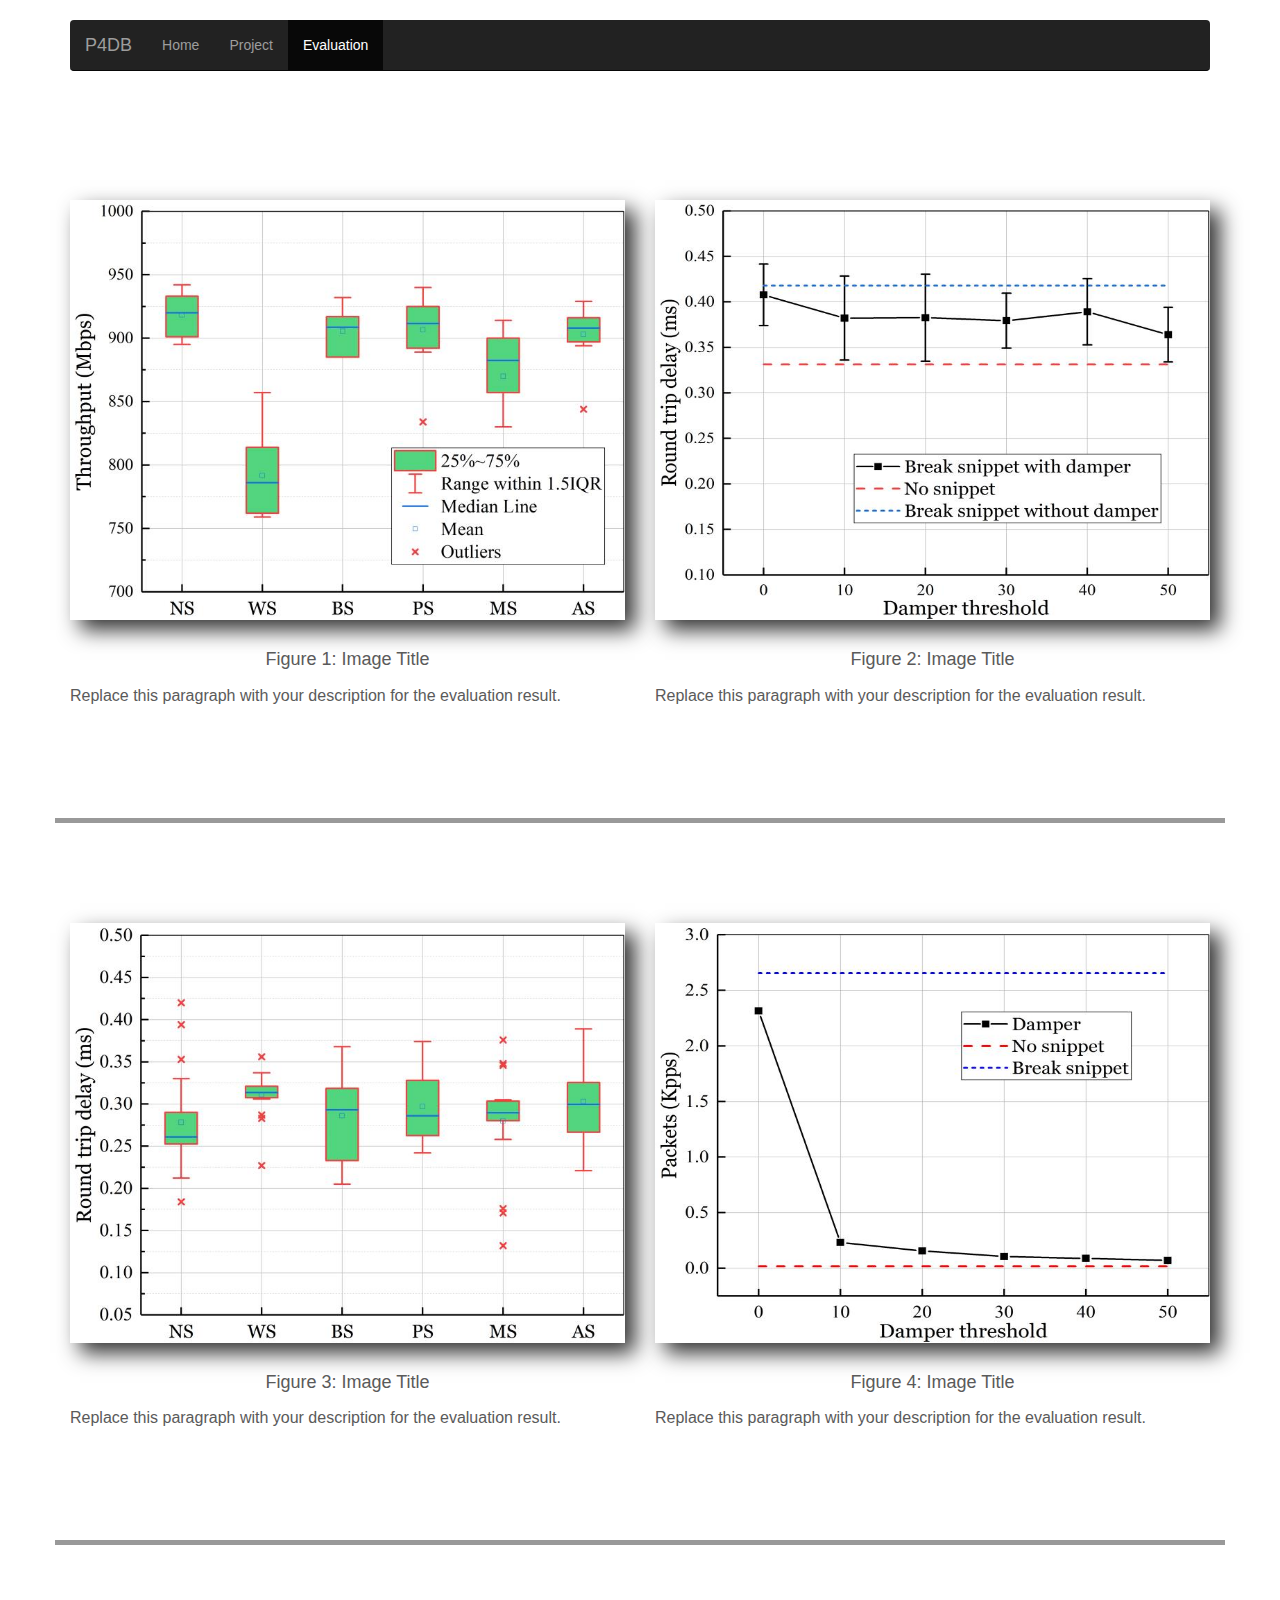
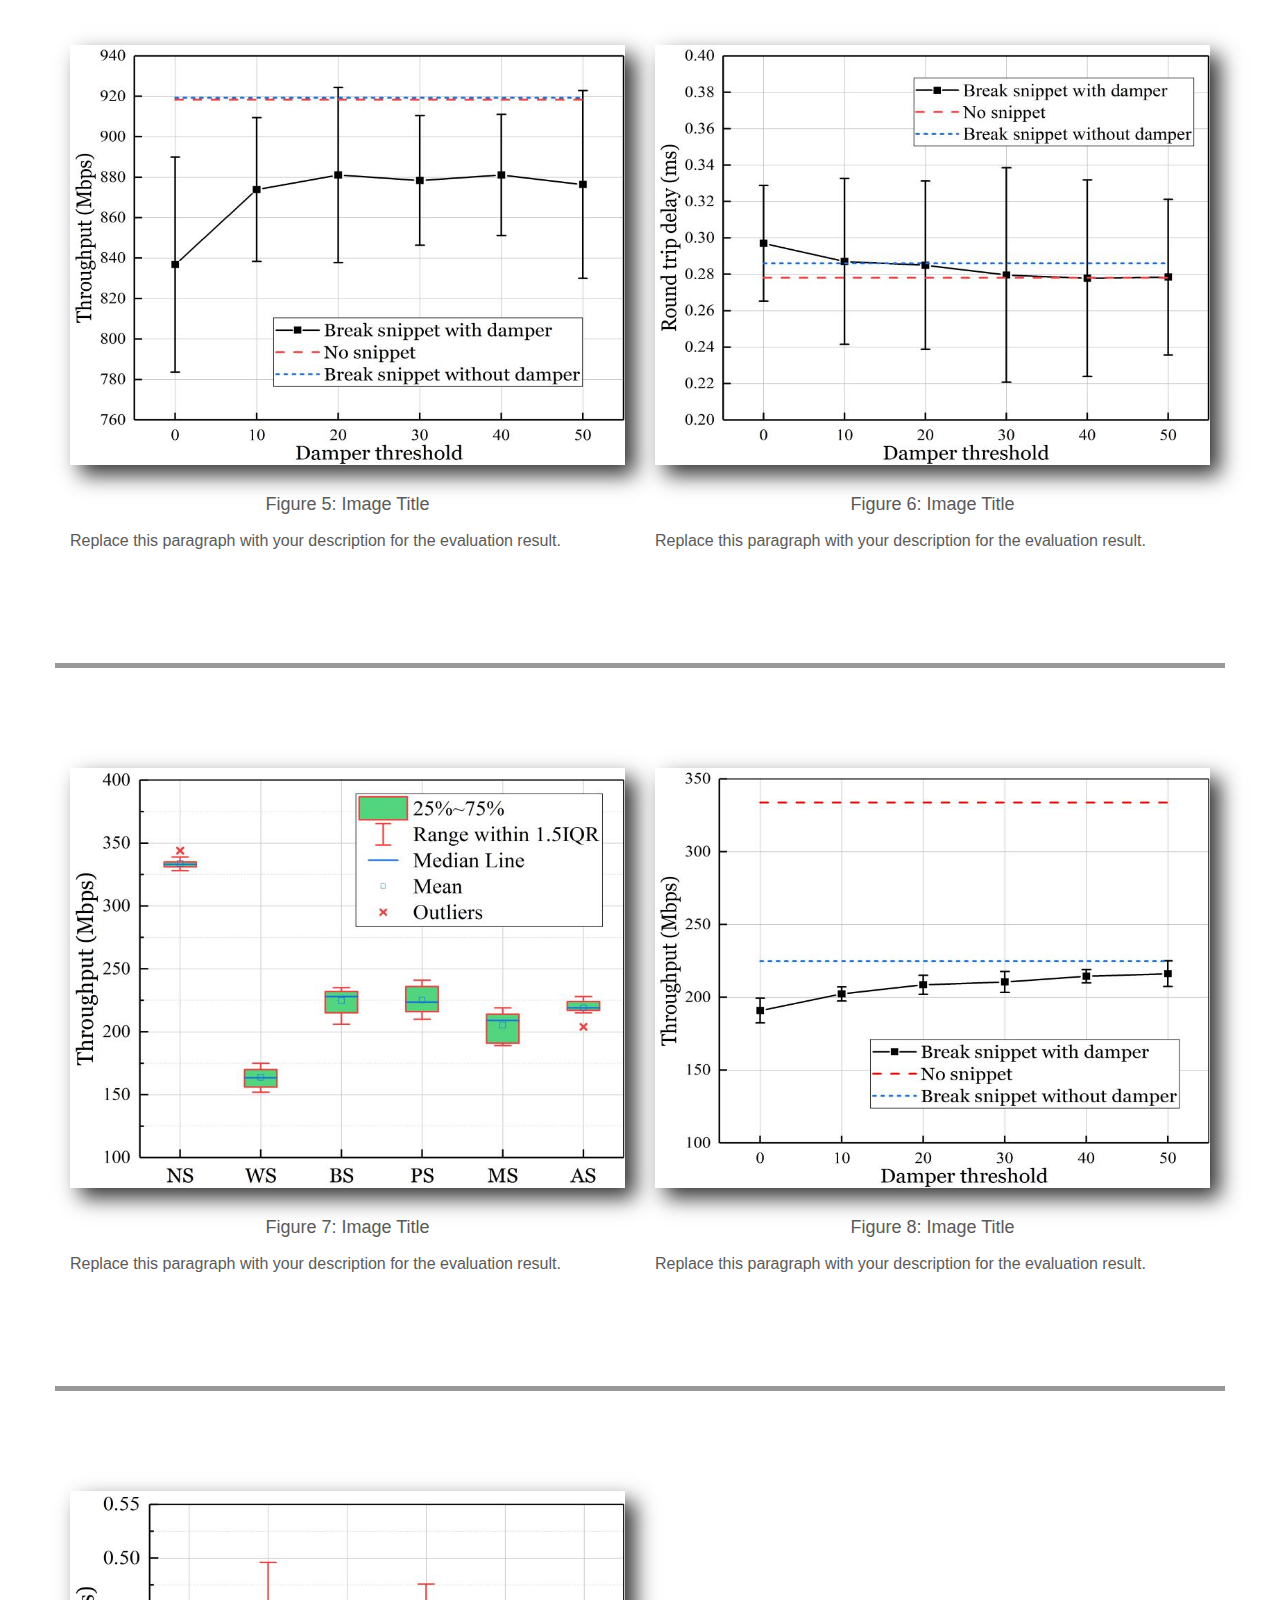
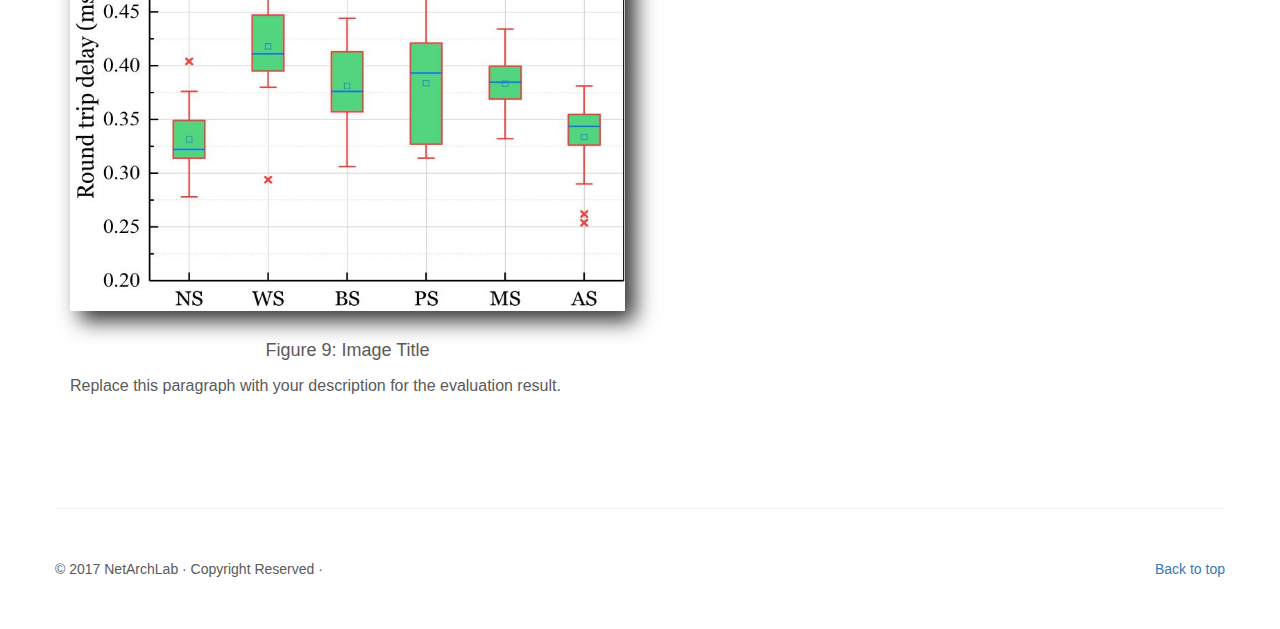
==== evaluation.html @ 3406695e "add evaludation result page" ====
<!DOCTYPE html>
<html lang="en">
  <head>
    <meta charset="utf-8">
    <meta http-equiv="X-UA-Compatible" content="IE=edge">
    <meta name="viewport" content="width=device-width, initial-scale=1">
    <!-- The above 3 meta tags *must* come first in the head; any other head content must come *after* these tags -->
    <meta name="description" content="On-the-fly Debugging of the Programmable Data Plane">
    <meta name="author" content="Zhang Cheng, Zhou Yu">
    <link rel="icon" href="/favicon.ico">

    <title>The P4DB Project Website</title>

    <!-- Bootstrap core CSS -->
    <link href="dist/css/bootstrap.min.css" rel="stylesheet">

    <!-- IE10 viewport hack for Surface/desktop Windows 8 bug -->
    <link href="assets/css/ie10-viewport-bug-workaround.css" rel="stylesheet">

    <!-- Just for debugging purposes. Don't actually copy these 2 lines! -->
    <!--[if lt IE 9]><script src="../../assets/js/ie8-responsive-file-warning.js"></script><![endif]-->
    <script src="assets/js/ie-emulation-modes-warning.js"></script>

    <!-- HTML5 shim and Respond.js for IE8 support of HTML5 elements and media queries -->
    <!--[if lt IE 9]>
      <script src="https://oss.maxcdn.com/html5shiv/3.7.3/html5shiv.min.js"></script>
      <script src="https://oss.maxcdn.com/respond/1.4.2/respond.min.js"></script>
    <![endif]-->

    <!-- Custom styles for this template -->
    <link href="carousel.css" rel="stylesheet">
    <link href="assets/css/evaluation.css" rel="stylesheet">
  </head>
  <body>
    <div class="navbar-wrapper" id="top">
      <div class="container">

        <nav class="navbar navbar-inverse navbar-static-top">
          <div class="container">
            <div class="navbar-header">
              <button type="button" class="navbar-toggle collapsed" data-toggle="collapse" data-target="#navbar" aria-expanded="false" aria-controls="navbar">
                <span class="sr-only">Toggle navigation</span>
                <span class="icon-bar"></span>
                <span class="icon-bar"></span>
                <span class="icon-bar"></span>
              </button>
              <a class="navbar-brand" href="javascript:;">P4DB</a>
            </div>
            <div id="navbar" class="navbar-collapse collapse">
              <ul class="nav navbar-nav">
                <li><a href="index.html">Home</a></li>
                <li><a href="https://github.com/p4db">Project</a></li>
                <li class="active"><a href="javascript:;">Evaluation</a></li>
              </ul>
            </div>
          </div>
        </nav>

      </div>
    </div>

   <!-- Reuslt Display Area -->
    <div class="container result-area">
      <div class="row result-pair first-row">
        <div class="result col-lg-offset-0 col-lg-6 col-md-offset-2 col-md-8 col-sm-offset-1 col-sm-10 col-xs-offset-0 col-xs-12">
          <img src="assets/img/result-1.jpg" alt="Evaluation result image">
          <h4>Figure 1: Image Title</h4>
          <p>Replace this paragraph with your description for the evaluation result.</p>
        </div><!-- end of a column -->
        <div class="result col-lg-offset-0 col-lg-6 col-md-offset-2 col-md-8 col-sm-offset-1 col-sm-10 col-xs-offset-0 col-xs-12">
          <img src="assets/img/result-2.jpg" alt="Evaluation result image">
          <h4>Figure 2: Image Title</h4>
          <p>Replace this paragraph with your description for the evaluation result.</p>
        </div><!-- end of a column -->
        <div class="clearfix"></div>
      </div><!-- end of a row -->

      <div class="row result-pair">
        <div class="result col-lg-offset-0 col-lg-6 col-md-offset-2 col-md-8 col-sm-offset-1 col-sm-10 col-xs-offset-0 col-xs-12">
          <img src="assets/img/result-3.jpg" alt="Evaluation result image">
          <h4>Figure 3: Image Title</h4>
          <p>Replace this paragraph with your description for the evaluation result.</p>
        </div><!-- end of a column -->
        <div class="result col-lg-offset-0 col-lg-6 col-md-offset-2 col-md-8 col-sm-offset-1 col-sm-10 col-xs-offset-0 col-xs-12">
          <img src="assets/img/result-4.jpg" alt="Evaluation result image">
          <h4>Figure 4: Image Title</h4>
          <p>Replace this paragraph with your description for the evaluation result.</p>
        </div><!-- end of a column -->
      </div><!-- end of a row -->

      <div class="row result-pair">
        <div class="result col-lg-offset-0 col-lg-6 col-md-offset-2 col-md-8 col-sm-offset-1 col-sm-10 col-xs-offset-0 col-xs-12">
          <img src="assets/img/result-5.jpg" alt="Evaluation result image">
          <h4>Figure 5: Image Title</h4>
          <p>Replace this paragraph with your description for the evaluation result.</p>
        </div><!-- end of a column -->
        <div class="result col-lg-offset-0 col-lg-6 col-md-offset-2 col-md-8 col-sm-offset-1 col-sm-10 col-xs-offset-0 col-xs-12">
          <img src="assets/img/result-6.jpg" alt="Evaluation result image">
          <h4>Figure 6: Image Title</h4>
          <p>Replace this paragraph with your description for the evaluation result.</p>
        </div><!-- end of a column -->
      </div><!-- end of a row -->

      <div class="row result-pair">
        <div class="result col-lg-offset-0 col-lg-6 col-md-offset-2 col-md-8 col-sm-offset-1 col-sm-10 col-xs-offset-0 col-xs-12">
          <img src="assets/img/result-7.jpg" alt="Evaluation result image">
          <h4>Figure 7: Image Title</h4>
          <p>Replace this paragraph with your description for the evaluation result.</p>
        </div><!-- end of a column -->
        <div class="result col-lg-offset-0 col-lg-6 col-md-offset-2 col-md-8 col-sm-offset-1 col-sm-10 col-xs-offset-0 col-xs-12">
          <img src="assets/img/result-8.jpg" alt="Evaluation result image">
          <h4>Figure 8: Image Title</h4>
          <p>Replace this paragraph with your description for the evaluation result.</p>
        </div><!-- end of a column -->
      </div><!-- end of a row -->

      <div class="row result-single">
        <div class="result col-lg-offset-0 col-lg-6 col-md-offset-2 col-md-8 col-sm-offset-1 col-sm-10 col-xs-offset-0 col-xs-12">
          <img src="assets/img/result-9.jpg" alt="Evaluation result image">
          <h4>Figure 9: Image Title</h4>
          <p>Replace this paragraph with your description for the evaluation result.</p>
        </div><!-- end of a column -->
      </div><!-- end of a row -->
    </div>

    <!-- copy right footer -->
    <footer class="container">
      <div class="row">
        <p>© 2017 NetArchLab · Copyright Reserved ·</p>
        <a href="#top"> Back to top</a>
      </div>
    </footer>

    <!-- Bootstrap core JavaScript
    ================================================== -->
    <!-- Placed at the end of the document so the pages load faster -->
    <script src="https://ajax.googleapis.com/ajax/libs/jquery/1.12.4/jquery.min.js"></script>
    <script>window.jQuery || document.write('<script src="assets/js/vendor/jquery.min.js"><\/script>')</script>
    <script src="dist/js/bootstrap.min.js"></script>
    <!-- Just to make our placeholder images work. Don't actually copy the next line! -->
    <script src="assets/js/vendor/holder.min.js"></script>
    <!-- IE10 viewport hack for Surface/desktop Windows 8 bug -->
    <script src="assets/js/ie10-viewport-bug-workaround.js"></script>
  </body>
</html>
---- assets/css/ie10-viewport-bug-workaround.css ----
/*!
 * IE10 viewport hack for Surface/desktop Windows 8 bug
 * Copyright 2014-2015 Twitter, Inc.
 * Licensed under MIT (https://github.com/twbs/bootstrap/blob/master/LICENSE)
 */

/*
 * See the Getting Started docs for more information:
 * http://getbootstrap.com/getting-started/#support-ie10-width
 */
@-ms-viewport     { width: device-width; }
@-o-viewport      { width: device-width; }
@viewport         { width: device-width; }
---- carousel.css ----
/* GLOBAL STYLES
-------------------------------------------------- */
/* Padding below the footer and lighter body text */

body {
  padding-bottom: 40px;
  color: #5a5a5a;
}


/* CUSTOMIZE THE NAVBAR
-------------------------------------------------- */

/* Special class on .container surrounding .navbar, used for positioning it into place. */
.navbar-wrapper {
  position: absolute;
  top: 0;
  right: 0;
  left: 0;
  z-index: 20;
}

/* Flip around the padding for proper display in narrow viewports */
.navbar-wrapper > .container {
  padding-right: 0;
  padding-left: 0;
}
.navbar-wrapper .navbar {
  padding-right: 15px;
  padding-left: 15px;
}
.navbar-wrapper .navbar .container {
  width: auto;
}


/* CUSTOMIZE THE CAROUSEL
-------------------------------------------------- */

/* Carousel base class */
.carousel {
  width: 100%;
  height: 500px;
  margin-bottom: 60px;
}

.carousel-inner {
  height: 100%;
}

/* Since positioning the image, we need to help out the caption */
.carousel-caption {
  z-index: 10;
}

/* Declare heights because of positioning of img element */
.carousel .item {
  height: 100%;
}

.carousel .item:nth-of-type(1) {
  background-color: #FCBCBC;
}

.carousel .item:nth-of-type(2) {
  background-color: #F4FFC1;
}

.carousel .item:nth-of-type(3) {
  background-color: #9BE6E7;
}


.carousel-inner > .item > img {
  position: absolute;
  top: 50%;
  left: 50%;
  transform: translate(-50%, -50%);
}

/* MARKETING CONTENT
-------------------------------------------------- */

/* Center align the text within the three columns below the carousel */
.marketing .col-lg-4 {
  margin-bottom: 20px;
  text-align: center;
}
.marketing h2 {
  font-weight: normal;
}
.marketing .col-lg-4 p {
  margin-right: 10px;
  margin-left: 10px;
}


/* Featurettes
------------------------- */

.featurette-divider {
  margin: 80px 0; /* Space out the Bootstrap <hr> more */
}

/* Thin out the marketing headings */
.featurette-heading {
  font-weight: 300;
  line-height: 1;
  letter-spacing: -1px;
}


/* RESPONSIVE CSS
-------------------------------------------------- */

@media (min-width: 768px) {
  /* Navbar positioning foo */
  .navbar-wrapper {
    margin-top: 20px;
  }
  .navbar-wrapper .container {
    padding-right: 15px;
    padding-left: 15px;
  }
  .navbar-wrapper .navbar {
    padding-right: 0;
    padding-left: 0;
  }

  /* The navbar becomes detached from the top, so we round the corners */
  .navbar-wrapper .navbar {
    border-radius: 4px;
  }

  /* Bump up size of carousel content */
  .carousel-caption p {
    margin-bottom: 20px;
    font-size: 21px;
    line-height: 1.4;
  }

  .featurette-heading {
    font-size: 50px;
  }
}

@media (min-width: 992px) {
  .featurette-heading {
    margin-top: 120px;
  }
}
---- assets/css/evaluation.css ----
.result-area {
  margin-top: 200px;
}

.result-area .result img{
  width: 100%;
  height: 420px;
  -moz-box-shadow:10px 10px 20px #333333;
  -webkit-box-shadow:10px 10px 20px #333333;
  box-shadow:10px 10px 20px #333333;
}

.result-area .result h4 {
  margin-top: 30px;
  text-align: center;
}

.result-area .result p {
  margin-top: 15px;
  font-size: 16px;
}

/* Custimize the footer */
footer {
  margin-top: 100px;
  padding-top: 50px;
  border-top: 1px solid #eeeeee;
}

footer .row p {
  float: left;
}

footer .row a{
  float: right;
}

/* Custimize the spacing of every result */
@media (min-width: 1200px) {
  .result-area .result-pair {
    margin-bottom: 100px;
    padding-bottom: 100px;
    border-bottom: 5px solid #999999;
  }
}

@media (max-width: 1199px) {
  .result-area .result-pair .result{
    margin-bottom: 100px;
    padding-bottom: 100px;
    border-bottom: 5px solid #999999;
  }
}

@media (max-width: 1199px) {
  .result-area .result img{
    height: 460px;
}

@media (max-width: 991px) {
  .result-area .result img{
    height: 440px;
  }
}

/* Change the image size according to the screen */
@media (max-width: 767px) {
  .result-area .result img{
    height: auto;
  }
}
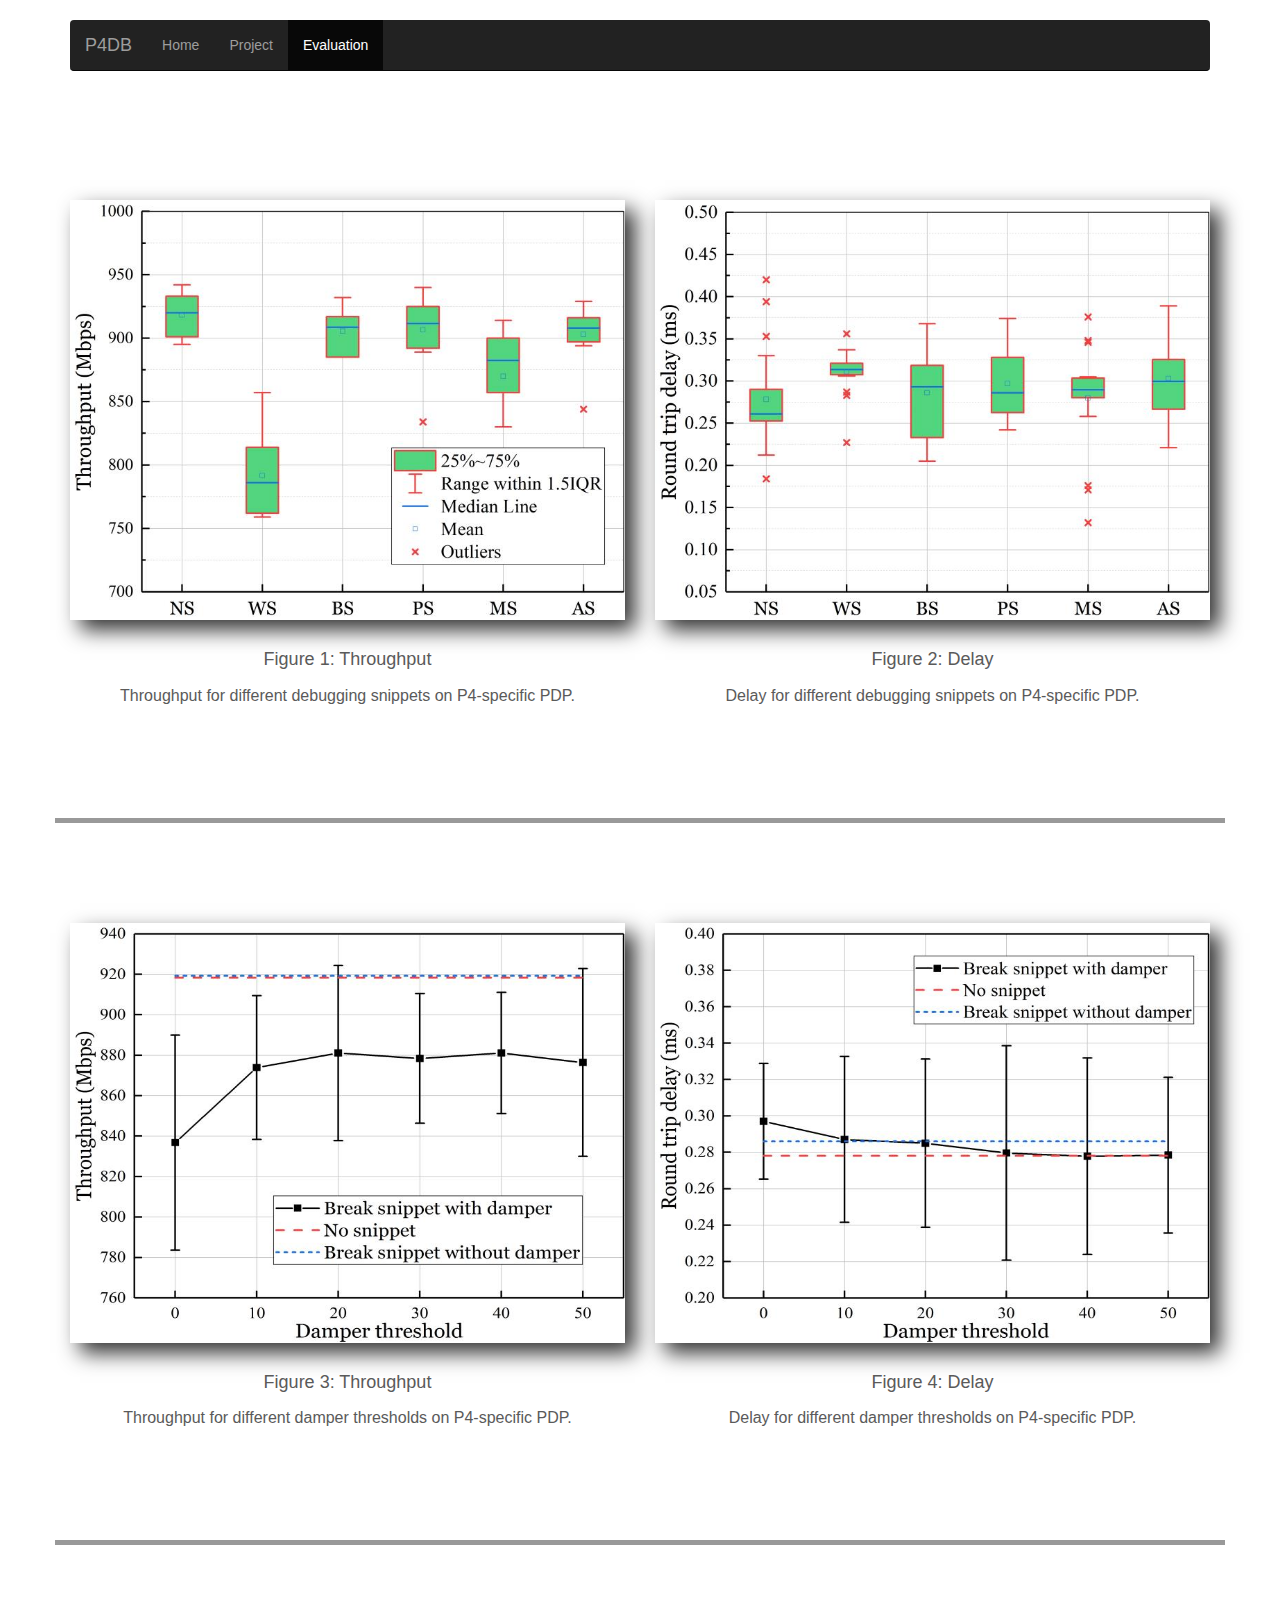
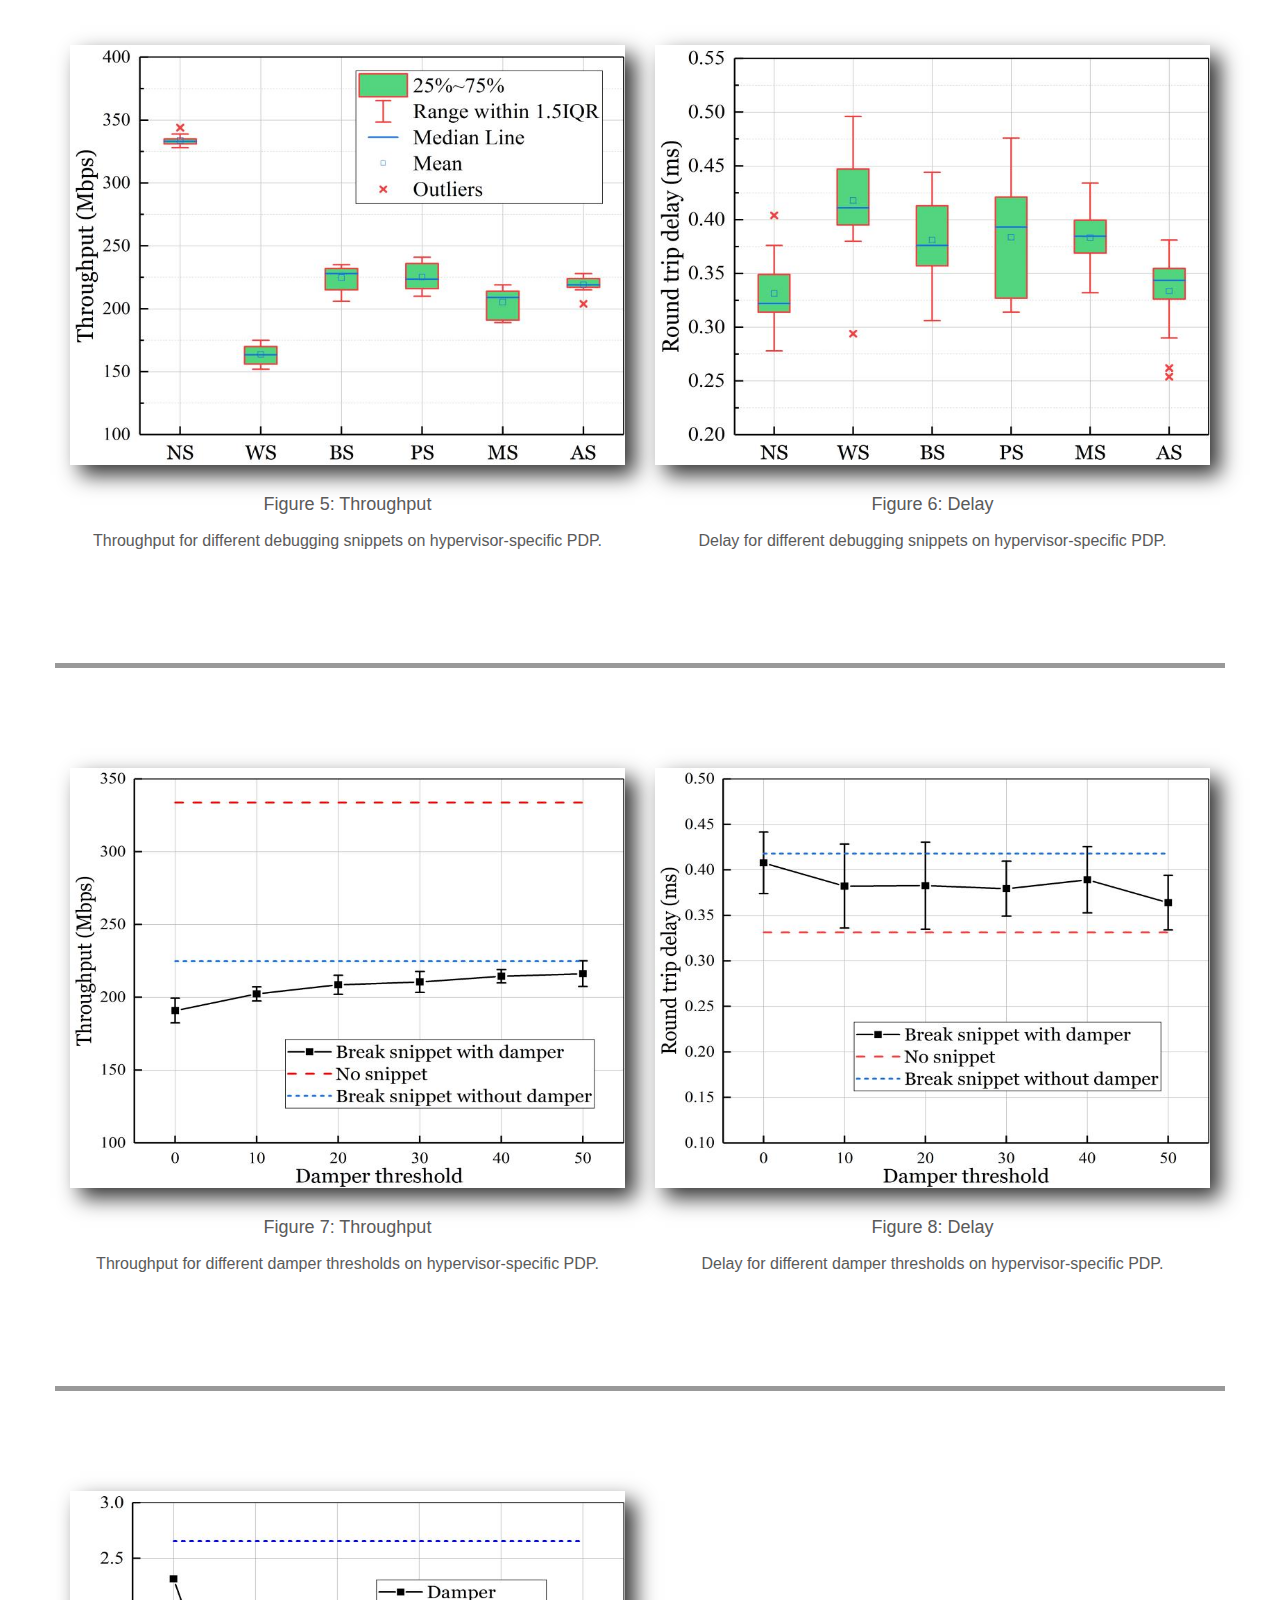
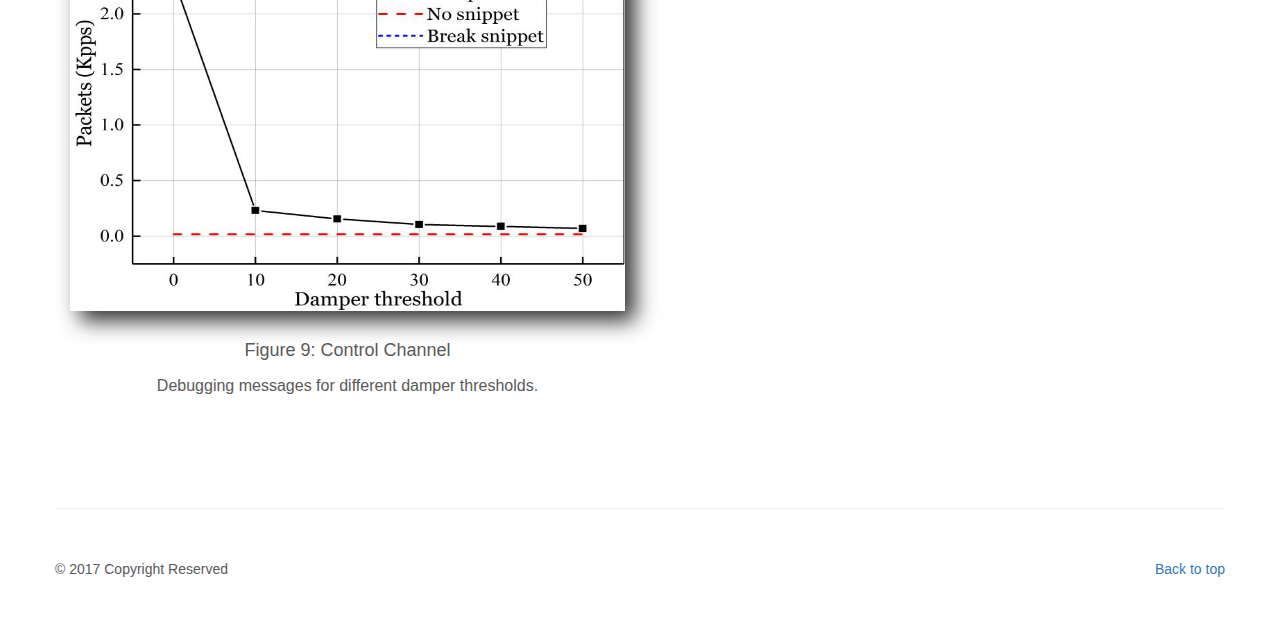
==== commit e43401bf: "minor change" ====
--- a/evaluation.html
+++ b/evaluation.html
@@ -64,61 +64,61 @@
       <div class="row result-pair first-row">
         <div class="result col-lg-offset-0 col-lg-6 col-md-offset-2 col-md-8 col-sm-offset-1 col-sm-10 col-xs-offset-0 col-xs-12">
           <img src="assets/img/result-1.jpg" alt="Evaluation result image">
-          <h4>Figure 1: Image Title</h4>
-          <p>Replace this paragraph with your description for the evaluation result.</p>
+          <h4>Figure 1: Throughput </h4>
+          <p>Throughput for different debugging snippets on P4-specific PDP.</p>
         </div><!-- end of a column -->
         <div class="result col-lg-offset-0 col-lg-6 col-md-offset-2 col-md-8 col-sm-offset-1 col-sm-10 col-xs-offset-0 col-xs-12">
-          <img src="assets/img/result-2.jpg" alt="Evaluation result image">
-          <h4>Figure 2: Image Title</h4>
-          <p>Replace this paragraph with your description for the evaluation result.</p>
+          <img src="assets/img/result-3.jpg" alt="Evaluation result image">
+          <h4>Figure 2: Delay </h4>
+          <p>Delay for different debugging snippets on P4-specific PDP.</p>
         </div><!-- end of a column -->
         <div class="clearfix"></div>
       </div><!-- end of a row -->
 
       <div class="row result-pair">
         <div class="result col-lg-offset-0 col-lg-6 col-md-offset-2 col-md-8 col-sm-offset-1 col-sm-10 col-xs-offset-0 col-xs-12">
-          <img src="assets/img/result-3.jpg" alt="Evaluation result image">
-          <h4>Figure 3: Image Title</h4>
-          <p>Replace this paragraph with your description for the evaluation result.</p>
+          <img src="assets/img/result-5.jpg" alt="Evaluation result image">
+          <h4>Figure 3: Throughput </h4>
+          <p>Throughput for different damper thresholds on P4-specific PDP.</p>
         </div><!-- end of a column -->
         <div class="result col-lg-offset-0 col-lg-6 col-md-offset-2 col-md-8 col-sm-offset-1 col-sm-10 col-xs-offset-0 col-xs-12">
-          <img src="assets/img/result-4.jpg" alt="Evaluation result image">
-          <h4>Figure 4: Image Title</h4>
-          <p>Replace this paragraph with your description for the evaluation result.</p>
+          <img src="assets/img/result-6.jpg" alt="Evaluation result image">
+          <h4>Figure 4: Delay </h4>
+          <p>Delay for different damper thresholds on P4-specific PDP.</p>
         </div><!-- end of a column -->
       </div><!-- end of a row -->
 
       <div class="row result-pair">
         <div class="result col-lg-offset-0 col-lg-6 col-md-offset-2 col-md-8 col-sm-offset-1 col-sm-10 col-xs-offset-0 col-xs-12">
-          <img src="assets/img/result-5.jpg" alt="Evaluation result image">
-          <h4>Figure 5: Image Title</h4>
-          <p>Replace this paragraph with your description for the evaluation result.</p>
+		  <img src="assets/img/result-7.jpg" alt="Evaluation result image">
+          <h4>Figure 5: Throughput </h4>
+          <p>Throughput for different debugging snippets on hypervisor-specific PDP.</p>
         </div><!-- end of a column -->
         <div class="result col-lg-offset-0 col-lg-6 col-md-offset-2 col-md-8 col-sm-offset-1 col-sm-10 col-xs-offset-0 col-xs-12">
-          <img src="assets/img/result-6.jpg" alt="Evaluation result image">
-          <h4>Figure 6: Image Title</h4>
-          <p>Replace this paragraph with your description for the evaluation result.</p>
+          <img src="assets/img/result-9.jpg" alt="Evaluation result image">
+          <h4>Figure 6: Delay </h4>
+          <p>Delay for different debugging snippets on hypervisor-specific PDP.</p>
         </div><!-- end of a column -->
       </div><!-- end of a row -->
 
       <div class="row result-pair">
         <div class="result col-lg-offset-0 col-lg-6 col-md-offset-2 col-md-8 col-sm-offset-1 col-sm-10 col-xs-offset-0 col-xs-12">
-          <img src="assets/img/result-7.jpg" alt="Evaluation result image">
-          <h4>Figure 7: Image Title</h4>
-          <p>Replace this paragraph with your description for the evaluation result.</p>
+          <img src="assets/img/result-8.jpg" alt="Evaluation result image">
+          <h4>Figure 7: Throughput</h4>
+          <p>Throughput for different damper thresholds on hypervisor-specific PDP.</p>
         </div><!-- end of a column -->
         <div class="result col-lg-offset-0 col-lg-6 col-md-offset-2 col-md-8 col-sm-offset-1 col-sm-10 col-xs-offset-0 col-xs-12">
-          <img src="assets/img/result-8.jpg" alt="Evaluation result image">
-          <h4>Figure 8: Image Title</h4>
-          <p>Replace this paragraph with your description for the evaluation result.</p>
+          <img src="assets/img/result-2.jpg" alt="Evaluation result image">
+          <h4>Figure 8: Delay</h4>
+          <p>Delay for different damper thresholds on hypervisor-specific PDP.</p>
         </div><!-- end of a column -->
       </div><!-- end of a row -->
 
       <div class="row result-single">
         <div class="result col-lg-offset-0 col-lg-6 col-md-offset-2 col-md-8 col-sm-offset-1 col-sm-10 col-xs-offset-0 col-xs-12">
-          <img src="assets/img/result-9.jpg" alt="Evaluation result image">
-          <h4>Figure 9: Image Title</h4>
-          <p>Replace this paragraph with your description for the evaluation result.</p>
+          <img src="assets/img/result-4.jpg" alt="Evaluation result image">
+          <h4>Figure 9: Control Channel</h4>
+          <p>Debugging messages for different damper thresholds.</p>
         </div><!-- end of a column -->
       </div><!-- end of a row -->
     </div>
@@ -126,7 +126,7 @@
     <!-- copy right footer -->
     <footer class="container">
       <div class="row">
-        <p>© 2017 NetArchLab · Copyright Reserved ·</p>
+        <p>&copy; 2017 Copyright Reserved</p>
         <a href="#top"> Back to top</a>
       </div>
     </footer>
--- a/assets/css/evaluation.css
+++ b/assets/css/evaluation.css
@@ -16,6 +16,7 @@
 }
 
 .result-area .result p {
+  text-align: center;
   margin-top: 15px;
   font-size: 16px;
 }
